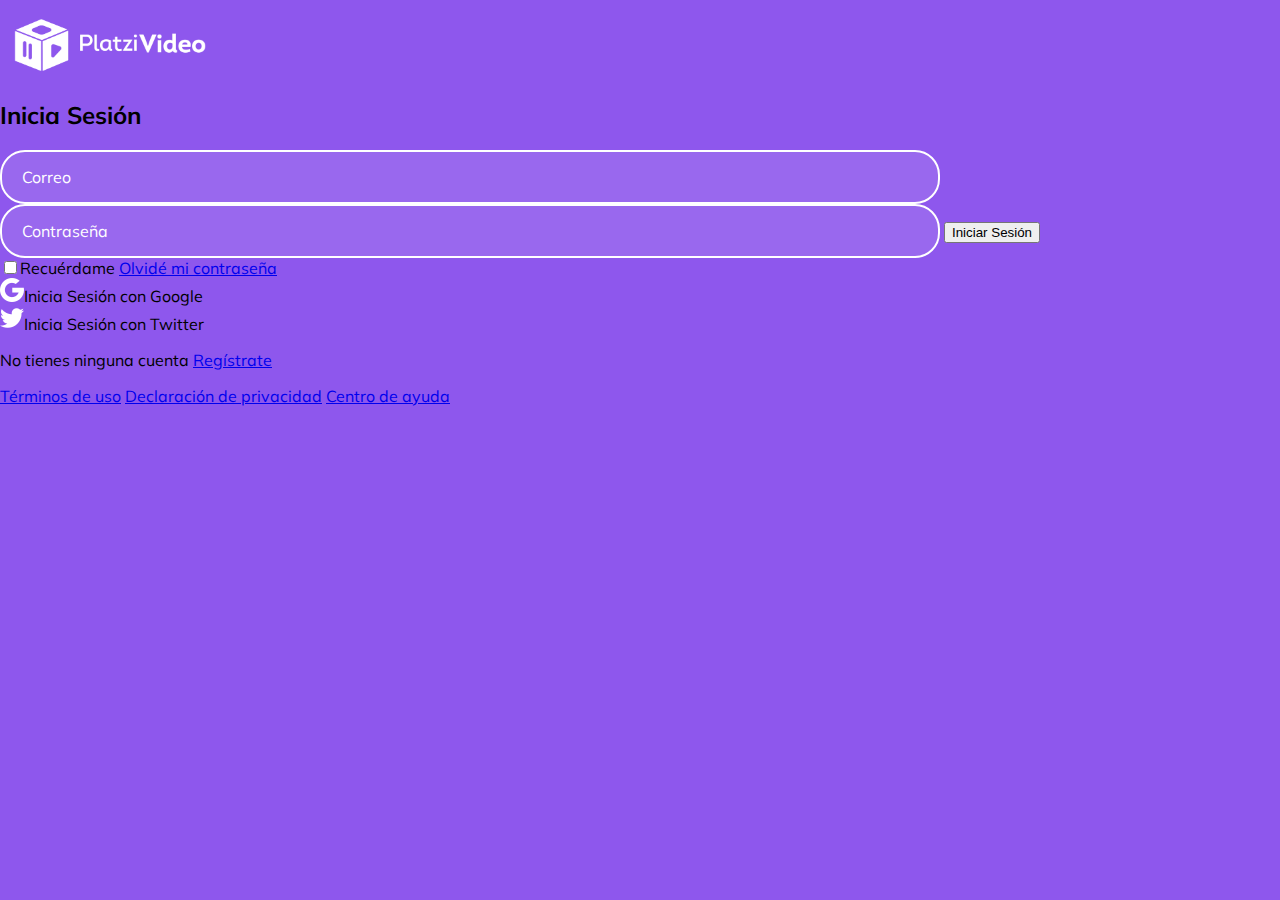
==== iniciar-sesion.html @ 7669c947 "Se crea la estructura html del inicio de sesión" ====
<!DOCTYPE html>
<html lang="es">

<head>
    <meta charset="UTF-8">
    <meta name="viewport" content="width=device-width, initial-scale=1.0">
    <meta http-equiv="X-UA-Compatible" content="ie=edge">
    <link href="https://fonts.googleapis.com/css?family=Muli&display=swap" rel="stylesheet">
    <title>Sky Video</title>
    <link rel="stylesheet" href="css/style.css">
</head>

<body>
    <header class="header">
        <img class="header__img" src="img/logo-video.png" alt="">
    </header>
    <section class="login">
        <section class="login__container">
            <h2>Inicia Sesión</h2>
            <form class="login__container--form" action="">
                <input class="input" type="text" placeholder="Correo">
                <input class="input" type="password" placeholder="Contraseña">
                <button class="button">Iniciar Sesión</button>
                <div class="login__container--remember-me">
                    <label >
                        <input type="checkbox" id="cbox1" value="checkbox">Recuérdame
                    </label>
                    <a href="/">Olvidé mi contraseña</a>

                </div>
            </form>
            <section class="login__container--social-media">
                <div>
                    <img src="./img/google.png" alt="Google">Inicia Sesión con Google
                </div>
                <div>
                    <img src="./img/twitter.png" alt="Twitter">Inicia Sesión con Twitter
                </div>
            </section>
            <p class="login__container--register">No tienes ninguna cuenta <a href="/"> Regístrate</a></p>
        </section>
    </section>
    <footer>
        <div class="footer">
            <a href="/">Términos de uso</a>
            <a href="/">Declaración de privacidad</a>
            <a href="/">Centro de ayuda</a>
        </div>
    </footer>
   
</body>

</html>
---- css/style.css ----
body{
    margin: 0;
    background-color: #8E57ED;
    font-family: 'Muli', sans-serif;
}
.header{
    height: 80px;
    width: 100%;
    background-color: #8E57ED;
    display: flex;
    justify-content: space-between;
    align-items: center;
}

.header__img{
    width: 200px;
    margin-top: 10px;
    margin-left: 10px;
}

.header__menu{
    margin-right: 30px;
}

.header__menu ul{
    display: none;
    list-style: none;
    padding: 0;
    position: absolute;
    width: 100px;
    margin: 0px 0px 0px -14px;
    text-align: right;
}
.header__menu:hover ul, u:hover{
    display: block;

}
.header__menu li{
    margin: 10px 0px;
}
.header__menu li a{
  color: white;
  text-decoration: none;
}
.header__menu li a:hover{
  text-decoration: underline;
}

.header__menu--profile{
  margin-right: 8px;
  display: flex;
  align-items: center;
}
.header__menu--profile img{
 margin-right: 8px;
 width: 40px;
 
}
.header__menu--profile p{
 margin: 0px;
 color: white;

}

/* ESTILOS DEL BUSCADOR.  */
.main{
    height: 300px;
}

.main__title{
    color: white;
    font-size: 25px;
}

.input{
    background-color: rgba(255,255,255,0.1);
    border: 2px solid white;
    border-radius: 25px;
    color: white;
    font-family: 'Muli', sans-serif;
    font-size: 16px;
    height: 50px;
    padding: 0 20px;
    width: 70%;
    outline: none;
  
}

::placeholder{
    color: white;
}
/* FIN ESTILOS DEL BUSCADOR.  */

/* ESTILOS CAROUSEL */
.carousel{
    width: 100%;
    overflow: scroll;
    padding: 30px;
    position: relative;
}

.carousel__container{
    white-space: nowrap;
    margin: 70px 0px;
    padding-bottom: 10px;
}

.carousel-item{
    background-color: palevioletred;
    width: 200px;
    height: 250px;
    border-radius: 20px;
    overflow: hidden;
    margin-right: 10px;
    display: inline-block;
    cursor: pointer;
    transition: 450ms all;
    transform-origin: center left;
    position: relative;
}

.carousel-item:hover ~ .carousel-item{

    transform: translate3d(100px, 0, 0);
}

.carousel__container:hover .carousel-item{
opacity: 0.3;
}
.carousel__container:hover .carousel-item:hover{
transform:scale(1.5);
opacity: 1;
}
.carousel-item__img{
    width: 200px;
    height: 250px;
    object-fit: cover;
}

.carousel-item__details{
    background: linear-gradient(to top, rgba(0,0,0,0.9) 0%, rgba(0,0,0,0) 100%);
    font-size: 10px;
    opacity: 0;
    transition: 450ms opacity;
    padding: 10px;
    position: absolute;
    
    left: 0;
    right: 0;
    bottom: 0;
}
.carousel-item__details img{
    width: 20px;
}

.carousel-item__img:hover ~ .carousel-item__details{
    opacity: 1;
}

.carousel-item__details--title, .carousel-item__details--subtitle {
    color: white;
}
/* FIN ESTILOS CAROUSEL */
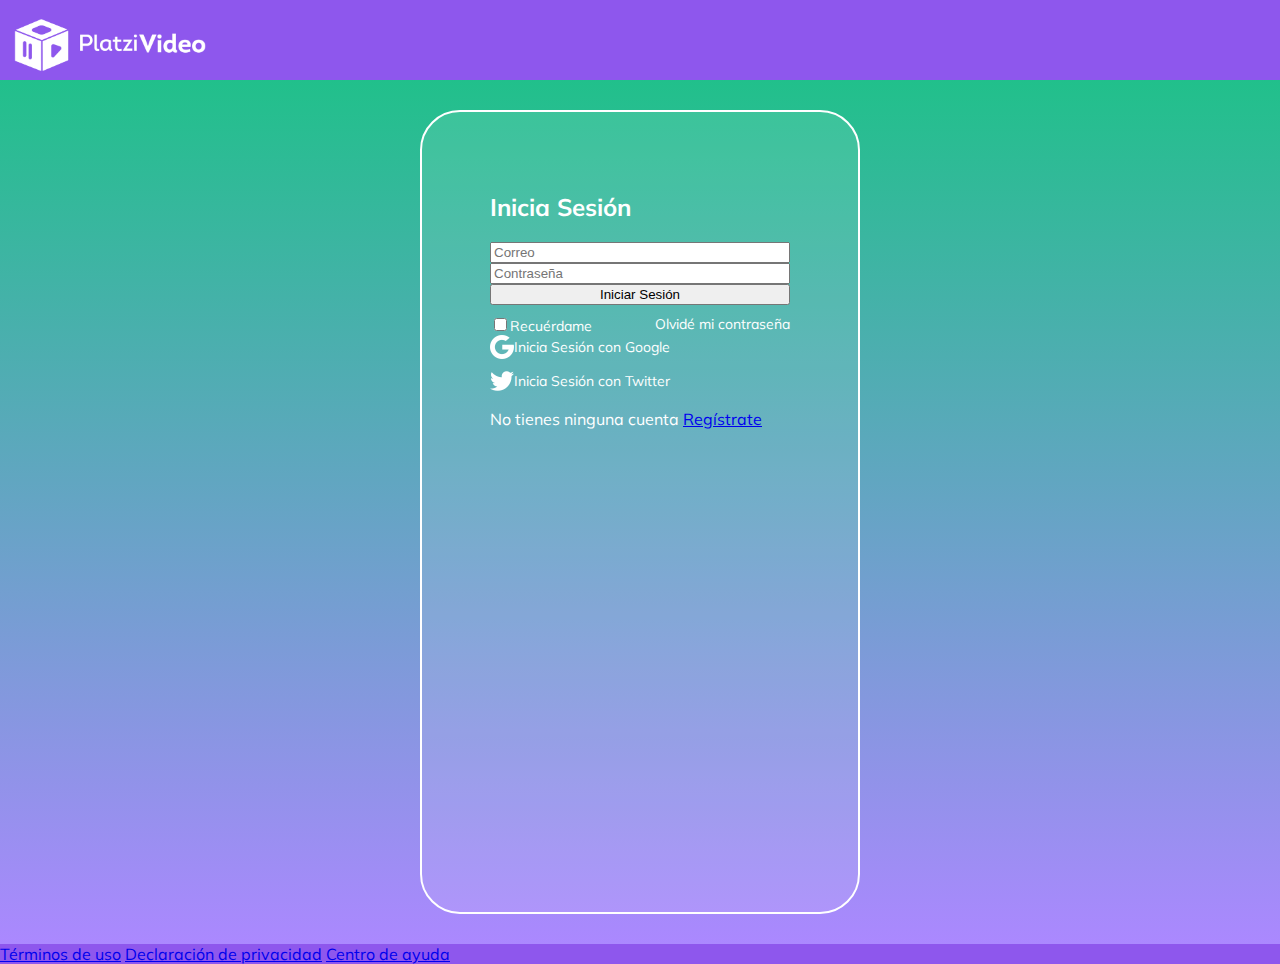
==== commit d55cc92c: "se aplican estilos para el formulario" ====
--- a/iniciar-sesion.html
+++ b/iniciar-sesion.html
@@ -7,7 +7,7 @@
     <meta http-equiv="X-UA-Compatible" content="ie=edge">
     <link href="https://fonts.googleapis.com/css?family=Muli&display=swap" rel="stylesheet">
     <title>Sky Video</title>
-    <link rel="stylesheet" href="css/style.css">
+    <link rel="stylesheet" href="css/style-login.css">
 </head>
 
 <body>
--- a/css/style-login.css
+++ b/css/style-login.css
@@ -0,0 +1,76 @@
+body{
+    margin: 0;
+    background-color: #8E57ED;
+    font-family: 'Muli', sans-serif;
+}
+.header{
+    height: 80px;
+    width: 100%;
+    background-color: #8E57ED;
+    display: flex;
+    justify-content: space-between;
+    align-items: center;
+}
+
+.header__img{
+    width: 200px;
+    margin-top: 10px;
+    margin-left: 10px;
+}
+
+.login{
+    background: linear-gradient(#21C08B, #AB88FF);
+    display: flex;
+    align-items: center;
+    justify-content: center;
+    flex-direction: column ;
+    padding: 30px 0px;
+    min-height: calc(100vh - 200px);
+}
+
+.login__container{
+    background-color: rgb(255,255,255,0.1);
+    border: 2px solid white;
+    border-radius: 40px;
+    color: white;
+    padding: 60px 68px 40px;
+    min-height: 700px;
+    width: 300px;
+}
+
+.login__container--form{
+    display: flex;
+    flex-direction: column;
+}
+.login__container--form label{
+   font-size: 14px;
+   
+}
+.login__container--remember-me{
+  color: white;
+  display: flex;
+  justify-content: space-between;
+  margin-top: 10px;
+   
+}
+.login__container--remember-me a{
+  color: white;
+ font-size: 14px;
+ text-decoration: none;
+   
+}
+.login__container--remember-me a:hover{
+
+ text-decoration: underline;
+   
+}
+
+.login__container--social-media > div {
+    display: flex;
+    align-items: center;
+    font-size: 14px;
+    margin-bottom: 10px;;
+}
+
+
+
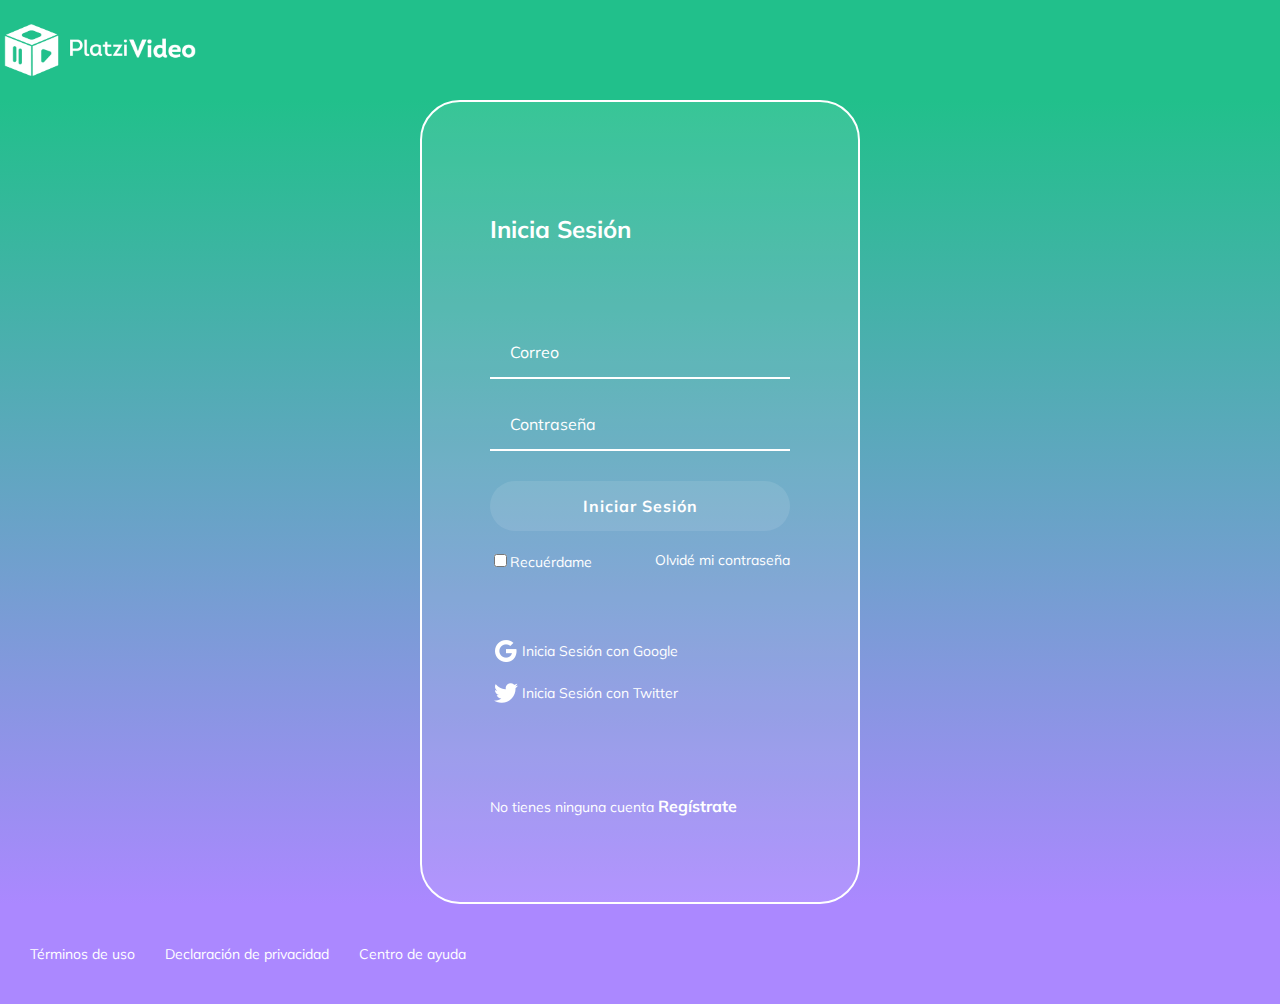
==== commit 77158c98: "Estilización de inputs y footer en la pantalla de login" ====
--- a/iniciar-sesion.html
+++ b/iniciar-sesion.html
@@ -31,10 +31,10 @@
             </form>
             <section class="login__container--social-media">
                 <div>
-                    <img src="./img/google.png" alt="Google">Inicia Sesión con Google
+                    <img src="./img/google.png" alt="Google"> Inicia Sesión con Google
                 </div>
                 <div>
-                    <img src="./img/twitter.png" alt="Twitter">Inicia Sesión con Twitter
+                    <img src="./img/twitter.png" alt="Twitter"> Inicia Sesión con Twitter
                 </div>
             </section>
             <p class="login__container--register">No tienes ninguna cuenta <a href="/"> Regístrate</a></p>
--- a/css/style-login.css
+++ b/css/style-login.css
@@ -1,21 +1,21 @@
 body{
     margin: 0;
-    background-color: #8E57ED;
     font-family: 'Muli', sans-serif;
 }
 .header{
-    height: 80px;
+    height: 100px;
     width: 100%;
-    background-color: #8E57ED;
+    background-color: #21c08b;
+    color: white;
     display: flex;
     justify-content: space-between;
     align-items: center;
+    top: 0px;
 }
 
 .header__img{
     width: 200px;
-    margin-top: 10px;
-    margin-left: 10px;
+    margin-left: 3 0px;
 }
 
 .login{
@@ -24,7 +24,7 @@
     align-items: center;
     justify-content: center;
     flex-direction: column ;
-    padding: 30px 0px;
+    padding: 0px 30px;
     min-height: calc(100vh - 200px);
 }
 
@@ -36,6 +36,9 @@
     padding: 60px 68px 40px;
     min-height: 700px;
     width: 300px;
+    display: flex;
+    justify-content: space-around;
+    flex-direction: column;
 }
 
 .login__container--form{
@@ -69,8 +72,80 @@
     display: flex;
     align-items: center;
     font-size: 14px;
-    margin-bottom: 10px;;
+    margin-bottom: 10px;
+}
+.login__container--social-media > img {
+  width: 30px;
+  margin-right: 10px;
+}
+
+.login__container--register{
+    font-size: 14px;
+}
+.login__container--register a{
+    font-size: 16px;
+    color: white;
+    font-weight: bold;
+    text-decoration: none;
+}
+.login__container--register a:hover{
+      text-decoration: underline;
 }
 
 
 
+/* ESTILOS DEL LOS INPUT */
+
+.input{
+    background-color: transparent;
+    border-left: 0px;
+    border-top: 0px;
+    border-right: 0px;
+    border-bottom: 2px solid white;
+    font-family: 'Muli', sans-serif;
+    font-size: 16px;
+    margin-bottom: 20px;
+    padding: 0px 20px;
+    outline: none;
+    height: 50px;
+}
+
+::placeholder{
+    color: white;
+}
+
+.button{
+    background-color: rgba(255,255,255,0.1);
+    border: none;
+    border-radius: 25px;
+    color: white;
+    cursor: pointer;
+    font-size: 16px;
+    font-weight: bold;
+    font-family: 'Muli', sans-serif;
+    height: 50px;
+    letter-spacing: 1px;
+    margin: 10px 0px;
+}
+
+.footer{
+    background-color: #AB88FF ;
+    display: flex;
+    align-items: center;
+    height: 100px;
+    width: 100%;
+
+}
+.footer a{
+    color: white;
+    font-size: 14px;
+    cursor: pointer;
+    padding-left: 30px;
+    text-decoration: none;
+
+}
+.footer a:hover{
+
+    text-decoration: underline;
+
+}